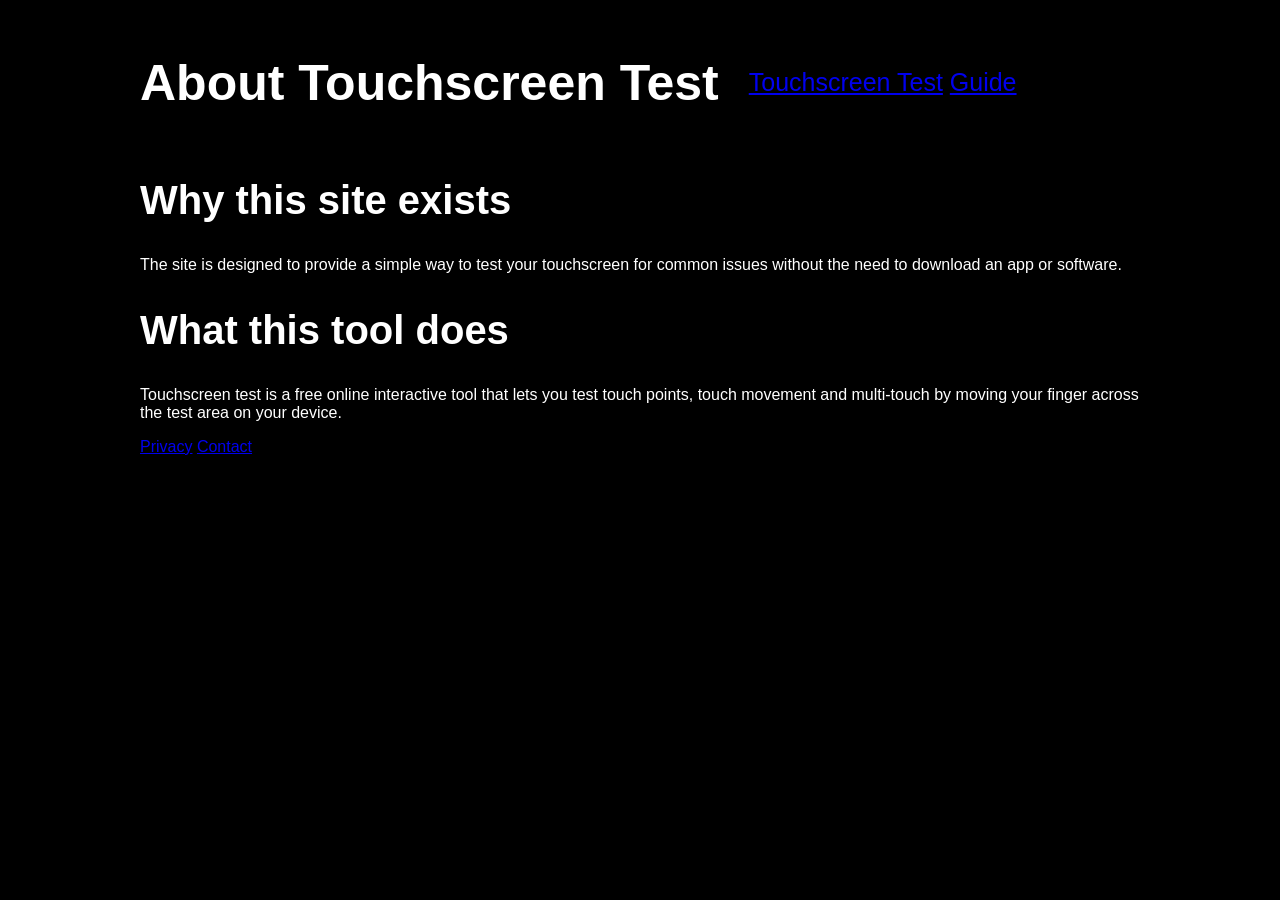
==== about.html @ 915fc3ee "Add files via upload" ====
<!DOCTYPE html>
<html>
<head>
    <title>About</title>
    <meta name="description" content="about touchscreen test and what we do">
    <link rel="stylesheet" href="style.css">
</head>

<body>

<header>
    <h1>About Touchscreen Test</h1>
    <nav>
        <a href="index.html">Touchscreen Test</a>
        <a href="touchscreen-guide.html">Guide</a>
    </nav>
</header>

<main>

<h2>Why this site exists</h2>
<p>The site is designed to provide a simple way to test
your touchscreen for common issues without the need to download an app
or software.
</p>

<h2>What this tool does</h2>
<p>
Touchscreen test is a free online interactive tool that lets you
test touch points, touch movement and multi-touch by moving your finger
across the test area on your device.
</p>

</main>

<footer>
    <a href="privacy/privacy.html">Privacy</a>
    <a href="mailto:pikagoated@gmail.com">Contact</a>
</footer>

</body>
</html>
---- style.css ----
body {
background-color: black;
color: white;
font-size: 16px;
font-family: "Inter", sans-serif;
margin:0 auto;
max-width: 1000px;
padding: 20px;
}

button {
border-radius: 10px;
font-size: 16px;
padding: 12px 20px;
font-family: inherit;
color: white;
background-color: red;

}

h2 {
font-size: 40px;
}

header {
display: flex;
align-items: center;
gap: 30px;
font-size: 25px;
}

#test-area {
border: 1px solid white;
min-height: 300px;
touch-action: none;
position: relative;
}

.touch-point {
background-color: red;
width: 20px;
height: 20px;
border-radius: 50%;
position: absolute;
}

#region-top-left {
position: absolute;
top: 0;
left: 0;
width: 50%;
height: 50%;
background-color: blueviolet;  
}

#region-top-right {
position: absolute;
top: 0;
right: 0;
width: 50%;
height: 50%;
background-color: blue;
}

#region-bottom-left {
position: absolute;
bottom: 0;
left: 0;
width: 50%;
height: 50%;
background-color: greenyellow;
}

#region-bottom-right {
position: absolute;
bottom: 0;
right: 0;
width: 50%;
height: 50%;
background-color: orange;
}

#region-center {
position: absolute;
top: 40%;
left: 40%;
width: 20%;
height: 20%;
background-color: whitesmoke;
}
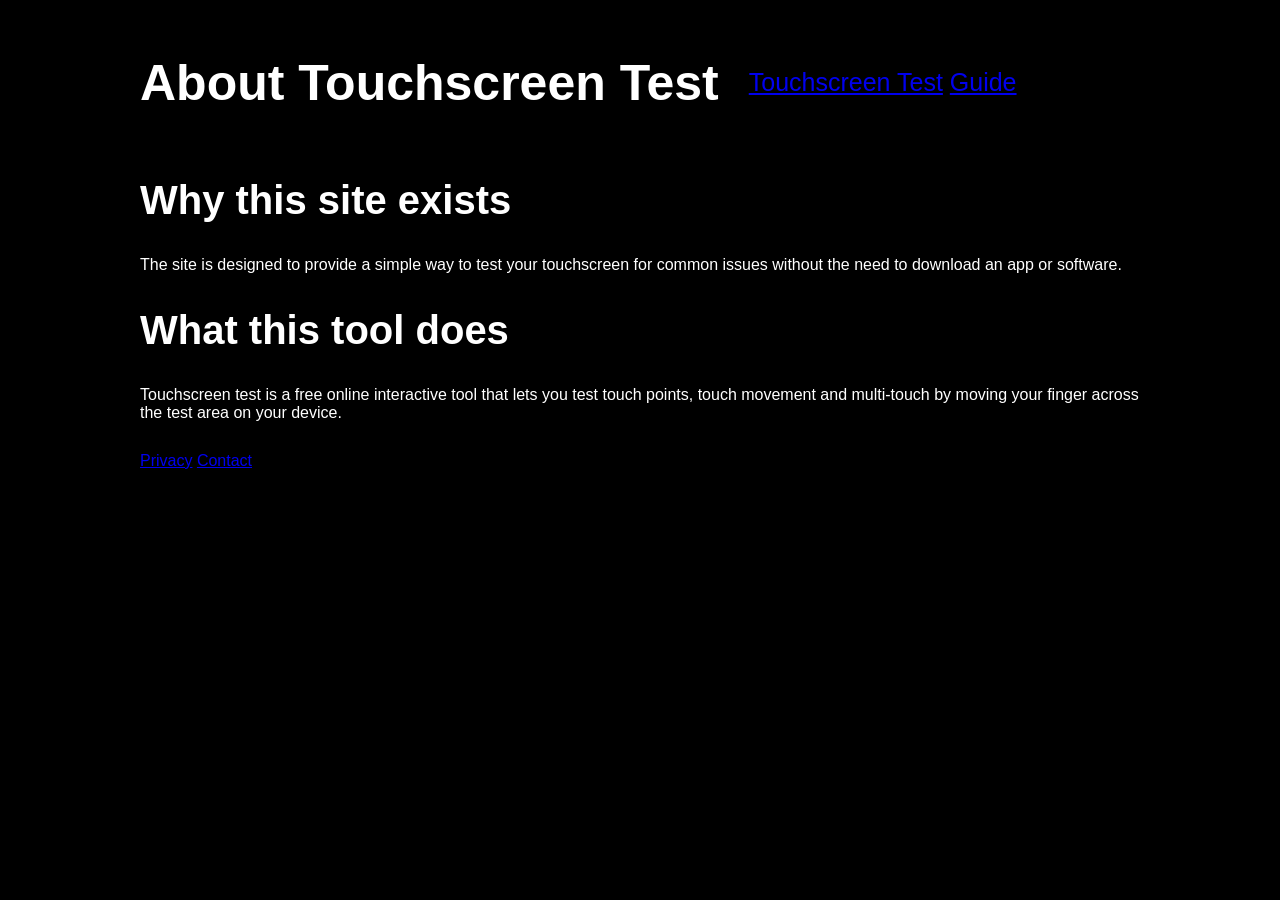
==== commit c9931916: "Add files via upload" ====
--- a/about.html
+++ b/about.html
@@ -1,7 +1,7 @@
 <!DOCTYPE html>
 <html>
 <head>
-    <title>About</title>
+    <title>About Touchscreen Test</title>
     <meta name="description" content="about touchscreen test and what we do">
     <link rel="stylesheet" href="style.css">
 </head>
@@ -12,7 +12,7 @@
     <h1>About Touchscreen Test</h1>
     <nav>
         <a href="index.html">Touchscreen Test</a>
-        <a href="touchscreen-guide.html">Guide</a>
+        <a href="touchscreen-guide/touchscreen-guide.html">Guide</a>
     </nav>
 </header>
 
--- a/style.css
+++ b/style.css
@@ -87,4 +87,12 @@
 width: 20%;
 height: 20%;
 background-color: whitesmoke;
+}
+
+#summary {
+min-height: 1.5em;
+}
+
+footer {
+margin-top: 30px;
 }
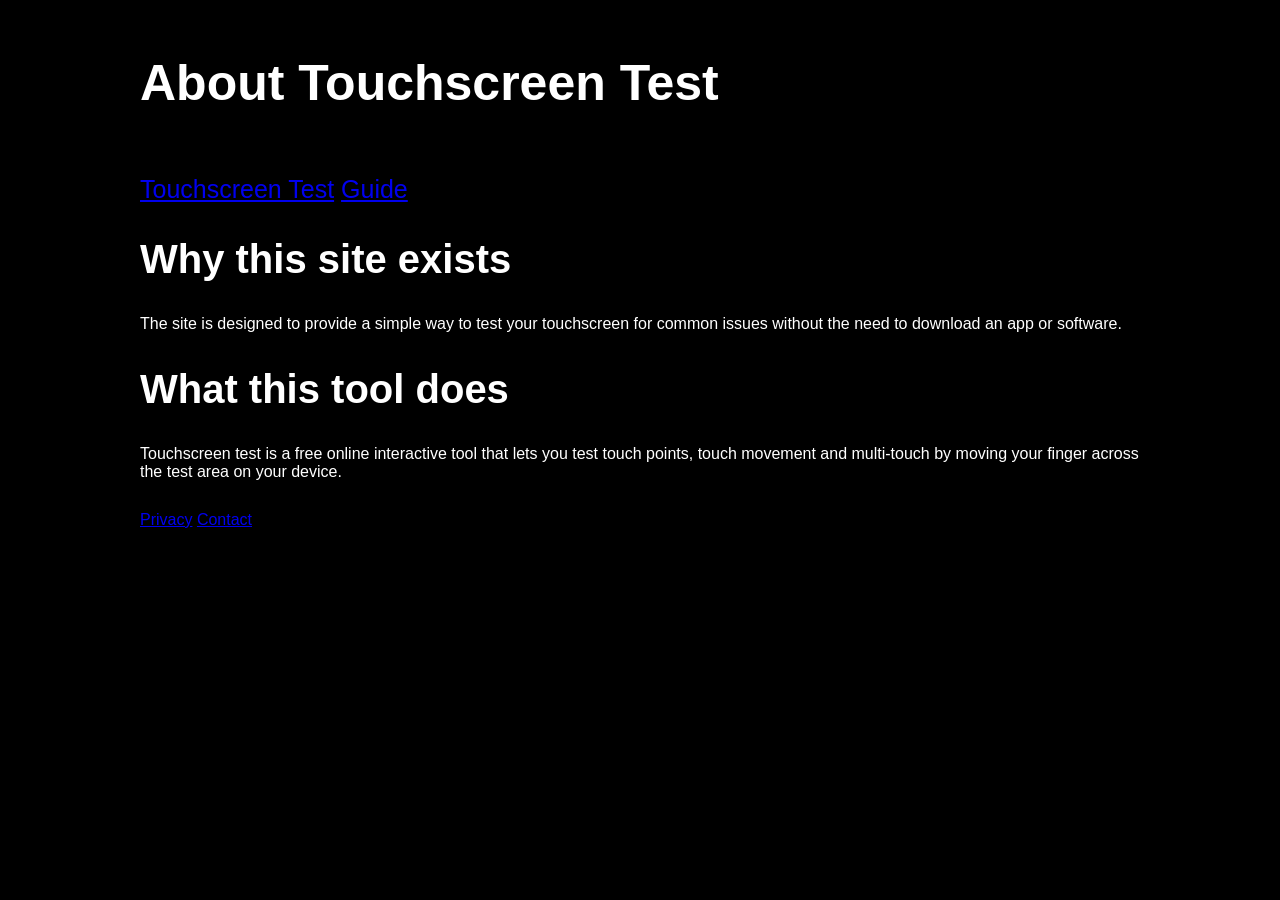
==== commit e82769d7: "Add files via upload" ====
--- a/about.html
+++ b/about.html
@@ -2,6 +2,7 @@
 <html>
 <head>
     <title>About Touchscreen Test</title>
+    <meta name="viewport" content="width=device-width, initial-scale=1.0">
     <meta name="description" content="about touchscreen test and what we do">
     <link rel="stylesheet" href="style.css">
 </head>
--- a/style.css
+++ b/style.css
@@ -27,6 +27,11 @@
 align-items: center;
 gap: 30px;
 font-size: 25px;
+flex-wrap: wrap;
+}
+
+header h1 {
+width: 100%;
 }
 
 #test-area {
@@ -95,4 +100,10 @@
 
 footer {
 margin-top: 30px;
+}
+
+@media (max-width: 480px) {
+header a {
+font-size: 16px;
+}
 }
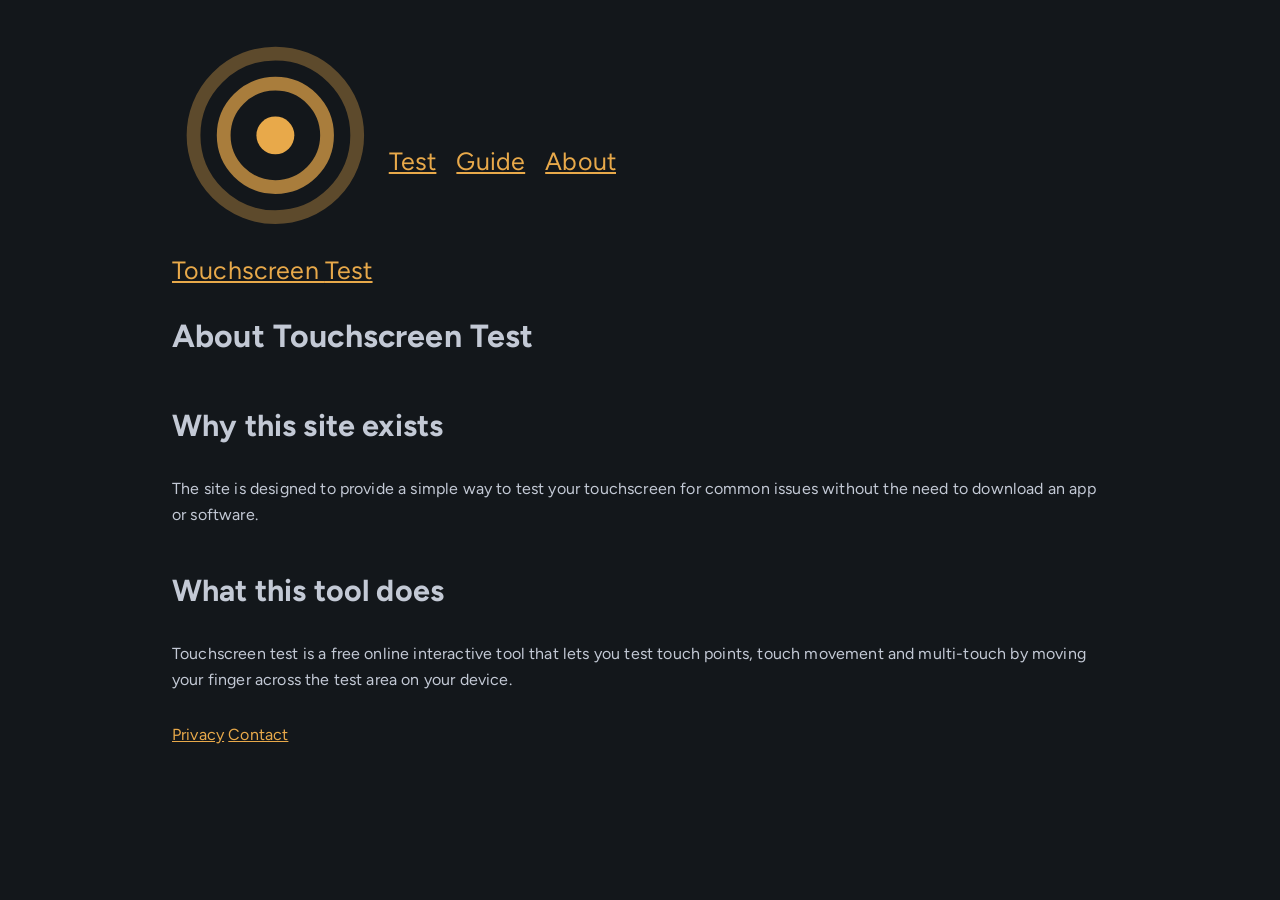
==== commit 84859f34: "Add files via upload" ====
--- a/about.html
+++ b/about.html
@@ -1,23 +1,45 @@
 <!DOCTYPE html>
-<html>
+<html lang="en">
 <head>
     <title>About Touchscreen Test</title>
+    <!--Make viewport match device screen width in pixels, zoom at 100% -->
     <meta name="viewport" content="width=device-width, initial-scale=1.0">
     <meta name="description" content="about touchscreen test and what we do">
+    <!-- Connect style.css and favicon.svg to about.html-->
     <link rel="stylesheet" href="style.css">
+    <link rel="icon" href="favicon.svg" type="image/svg+xml">
 </head>
 
 <body>
 
-<header>
-    <h1>About Touchscreen Test</h1>
-    <nav>
-        <a href="index.html">Touchscreen Test</a>
-        <a href="touchscreen-guide/touchscreen-guide.html">Guide</a>
-    </nav>
+<header class="site-header">
+<!-- aria is for visually impaired users, span groups for styling effects -->
+<a class="brand" href="index.html" aria-label="Touchscreen Test home">
+<span class="brand-mark" aria-hidden="true">
+<!-- Creates concentric circles with ripple effect, radius 2.2, 6 and 9.5-->
+<svg viewBox="0 0 24 24" fill="none" stroke="currentColor" stroke-linecap="round">
+<circle cx="12" cy="12" r="2.2" fill="currentColor" stroke="none"/>
+<circle cx="12" cy="12" r="6" stroke-width="1.6" opacity="0.7"/>
+<circle cx="12" cy="12" r="9.5" stroke-width="1.6" opacity="0.35"/>
+</svg>
+</span>
+<!-- Nesting so Test can be a different colour-->
+<span class="brand-text">Touchscreen <span>Test</span></span>
+</a>
+<!-- Links to touchscreen guide and test-->
+<nav class="site-nav" aria-label="Main">
+<a href="index.html">Test</a>
+<a href="touchscreen-guide/touchscreen-guide.html">Guide</a>
+<!-- Informs assistive technologies about is current page -->
+<a href="about.html" aria-current="page">About</a>
+</nav>
 </header>
 
 <main>
+
+<h1 class="page-title">About Touchscreen Test</h1>
+
+<!-- Text to user to inform them about touchscreen test -->
 
 <h2>Why this site exists</h2>
 <p>The site is designed to provide a simple way to test
@@ -35,6 +57,7 @@
 </main>
 
 <footer>
+<!-- Footer links to my email and privacy site -->
     <a href="privacy/privacy.html">Privacy</a>
     <a href="mailto:pikagoated@gmail.com">Contact</a>
 </footer>
--- a/style.css
+++ b/style.css
@@ -1,11 +1,69 @@
+@import url('https://fonts.googleapis.com/css2?family=Figtree:wght@300;400;500;600;700;800&display=swap');
+
+:root {
+
+--background: hsl(210 18% 9%);
+--surface: hsl(210 18% 13%);
+--text: hsl(220 18% 80%);
+--muted-text: hsl(210 12% 60%);
+--accent: hsl(36 77% 60%);
+--accent-strong: hsl(36 30% 45%);
+
+--outline: rgba(255, 255, 255, 0.25);
+--border: rgba(255,255,255,0.06); 
+--glass: rgba(255,255,255,0.03);  
+--region-tleft: rgba(28,3,42,0.8);
+--region-tright: rgba(25, 50, 64, 0.8);
+--region-bleft: rgba(25, 50, 64, 0.8);
+--region-bright: rgba(28,3,42,0.8);
+--region-centre:rgba(50, 60, 71, 1);
+--radius: 12px;
+--gap: 20px;
+}
+
+* {
+box-sizing: border-box;
+}
+
+
 body {
-background-color: black;
-color: white;
+background-color: var(--background);
+color: var(--text);
 font-size: 16px;
-font-family: "Inter", sans-serif;
+font-family: "Figtree", "Roboto", system-ui, -apple-system, "Segoe UI", sans-serif;
+line-height: 1.6;
 margin:0 auto;
 max-width: 1000px;
-padding: 20px;
+padding: 32px;
+min-height: 100vh;
+-webkit-font-smoothing: antialiased;
+-moz-osx-font-smoothing: grayscale;
+letter-spacing: 0.01em;
+}
+
+.app-shell {
+  background: linear-gradient(180deg, rgba(255,255,255,0.02), rgba(0,0,0,0.03));
+  border: 1px solid var(--border); 
+  box-shadow: 0 10px 30px rgba(0,0,0,0.45), inset 0 1px 0 rgba(255,255,255,0.02);
+  border-radius: 18px;
+  padding: 28px;
+  margin: 24px 0;
+}
+
+@media (max-width: 600px) {
+  .app-shell { padding: 16px; border-radius: 12px; }
+}
+
+a {
+color: var(--accent);
+}
+
+a:hover {
+color: var(--text);
+}
+
+a:focus-visible {
+outline: 2px solid var(--accent);
 }
 
 button {
@@ -13,40 +71,54 @@
 font-size: 16px;
 padding: 12px 20px;
 font-family: inherit;
-color: white;
-background-color: red;
-
+color: var(--background);
+background-color: var(--accent);
+border: none;
+cursor: pointer;
+
+}
+
+button:hover {
+background-color: var(--accent-strong);
 }
 
 h2 {
-font-size: 40px;
+font-size: clamp(1.4rem, 4vw, 1.9rem);
+margin-top: 40px;
 }
 
 header {
 display: flex;
 align-items: center;
-gap: 30px;
+gap: 10px;
 font-size: 25px;
 flex-wrap: wrap;
 }
 
 header h1 {
 width: 100%;
+margin: 0;
+line-height: 1.2;
 }
 
 #test-area {
-border: 1px solid white;
+border: 1px solid var(--border);
 min-height: 300px;
 touch-action: none;
 position: relative;
+user-select: none;
+-webkit-user-drag: none;
+border-radius: 16px;
+overflow: hidden;
 }
 
 .touch-point {
-background-color: red;
-width: 20px;
-height: 20px;
+background-color: var(--accent);
+width: 36px;
+height: 36px;
 border-radius: 50%;
 position: absolute;
+transform: translate(-50%, -50%);
 }
 
 #region-top-left {
@@ -55,7 +127,7 @@
 left: 0;
 width: 50%;
 height: 50%;
-background-color: blueviolet;  
+background-color: var(--region-tleft);  
 }
 
 #region-top-right {
@@ -64,7 +136,8 @@
 right: 0;
 width: 50%;
 height: 50%;
-background-color: blue;
+background-color: var(--region-tright);
+justify-content: flex-end;
 }
 
 #region-bottom-left {
@@ -73,7 +146,8 @@
 left: 0;
 width: 50%;
 height: 50%;
-background-color: greenyellow;
+background-color: var(--region-bleft);
+align-items: flex-end;
 }
 
 #region-bottom-right {
@@ -82,16 +156,32 @@
 right: 0;
 width: 50%;
 height: 50%;
-background-color: orange;
+background-color: var(--region-bright);
+justify-content: flex-end;
+align-items: flex-end;
 }
 
 #region-center {
 position: absolute;
-top: 40%;
-left: 40%;
-width: 20%;
-height: 20%;
-background-color: whitesmoke;
+top: 50%;
+left: 50%;
+width: 12%;
+aspect-ratio: 1;
+border-radius: 50%;
+transform: translate(-50%, -50%);
+background-color: var(--region-centre);
+border: 2px solid var(--outline);
+justify-content: center;
+align-items: center;
+padding: 0;
+overflow: hidden;
+}
+
+.region {
+display: flex;
+padding: 16px 20px;
+font-size: 14px;
+color: var(--muted-text);
 }
 
 #summary {
@@ -100,10 +190,44 @@
 
 footer {
 margin-top: 30px;
+}
+
+.status {
+display: flex;
+flex-wrap: wrap;
+gap: 8px 24px;
+}
+
+header nav {
+display: flex;
+gap: 20px;
 }
 
 @media (max-width: 480px) {
 header a {
 font-size: 16px;
 }
+}
+
+@media (max-width: 600px) {
+#region-centre {
+font-size: 0;
+}
+body {padding: 16px;
+}
+}
+
+#fullscreen {
+top: 1px;
+position: absolute;
+z-index: 1;
+display: none;
+background-color: transparent;
+border: none;
+border-radius: 0px;
+padding: 8px;
+color: white;
+cursor: pointer;
+left: 50%;
+transform: translateX(-50%);
 }
